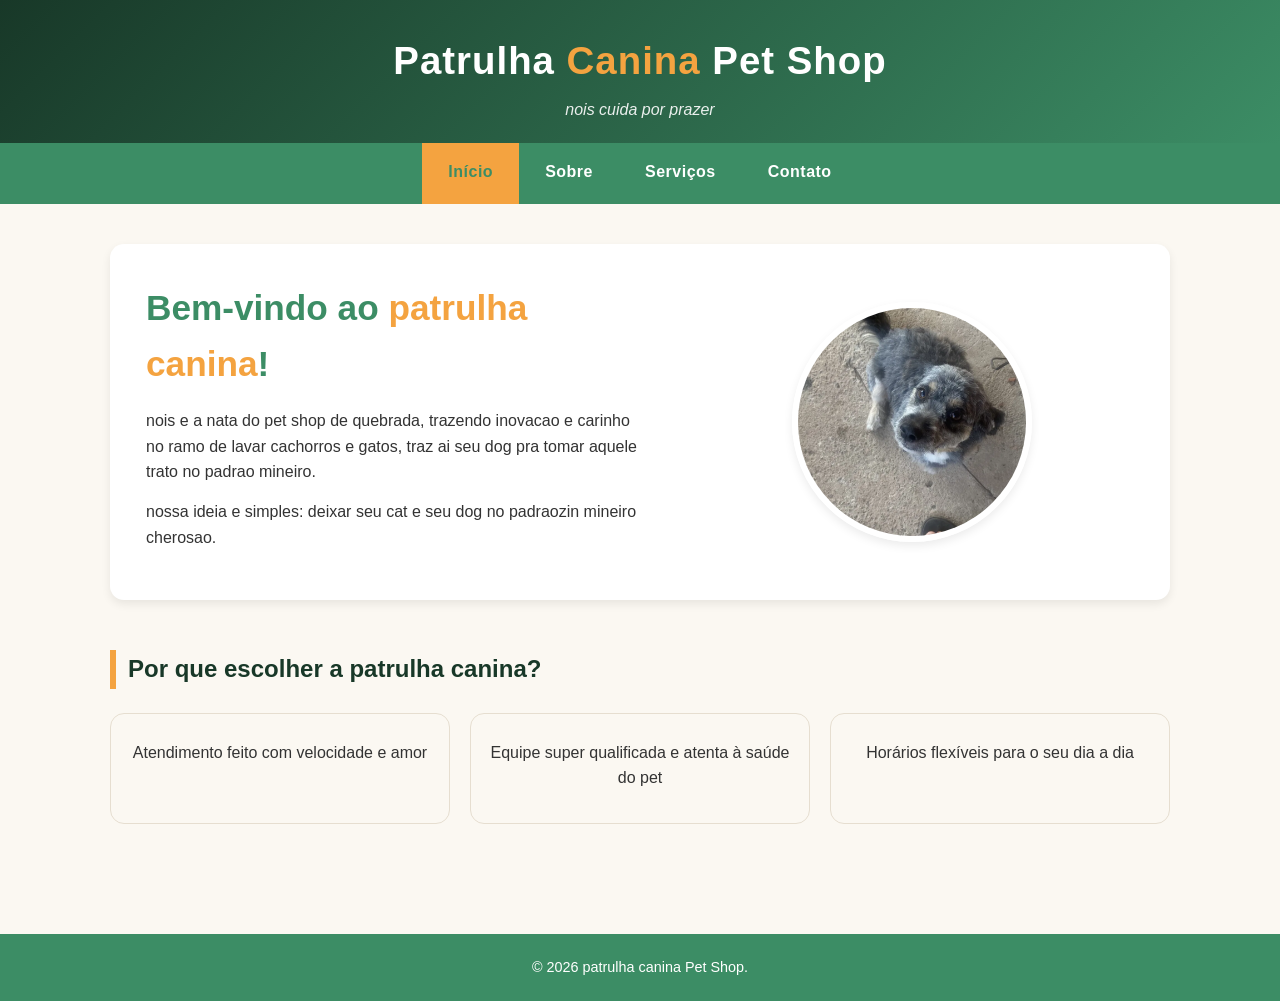
==== meu-site/index.html @ a63798af "Add files via upload" ====
<!DOCTYPE html>
<html lang="pt-br">
<head>
  <meta charset="UTF-8">
  <meta name="viewport" content="width=device-width, initial-scale=1.0">
  <title>patrulha canina  Pet Shop - Início</title>
  <link rel="stylesheet" href="css/style.css">
</head>
<body>

  <header>
    <div class="logo"> Patrulha <span>Canina</span> Pet Shop</div>
    <div class="slogan">nois cuida por prazer</div>
  </header>

  <nav>
    <ul>
      <li><a href="index.html" class="ativo">Início</a></li>
      <li><a href="sobre.html">Sobre</a></li>
      <li><a href="servicos.html">Serviços</a></li>
      <li><a href="contato.html">Contato</a></li>
    </ul>
  </nav>

  <main>

    <section class="hero">
      <div class="hero-texto">
        <h1>Bem-vindo ao <span class="destaque">patrulha canina</span>!</h1>
        <p>
        nois e a nata do pet shop de quebrada, trazendo inovacao e carinho no ramo de lavar cachorros e gatos,
        traz ai seu dog pra tomar aquele trato no padrao mineiro.
        </p>
        <p>
          nossa ideia e simples: deixar seu cat e seu dog no padraozin mineiro cherosao.
        </p>
      </div>
      <div class="hero-imagem">
      <img src="imagens/apollo.webp" alt="Apollo, cachorro feliz" class="foto-redonda ">
      </div>
    </section>

    <section>
      <h2>Por que escolher a patrulha canina?</h2>
      <div class="valores">
        <div class="valor-item">
          <div class="icone"></div>
          <p>Atendimento feito com velocidade e amor</p>
        </div>
        <div class="valor-item">
          <div class="icone"></div>
          <p>Equipe super qualificada e atenta à saúde do pet</p>
        </div>
        <div class="valor-item">
          <div class="icone"></div>
          <p>Horários flexíveis para o seu dia a dia</p>
        </div>
      </div>
    </section>

  </main>

  <footer>
    &copy; 2026 patrulha canina Pet Shop.
  </footer>

</body>
</html>
---- meu-site/css/style.css ----
* {
  margin: 0;
  padding: 0;
  box-sizing: border-box;
}


:root {
  --cor-primaria: #183828;      /* verde principal */
  --cor-primaria-escura: #3c8d65;
  --cor-secundaria: #f4a340;    /* laranja pra dar uma destacada */
  --cor-fundo: #fbf8f2;         /* bege clarin */
  --cor-fundo-alt: #ffffff;
  --cor-texto: #333333;
  --cor-texto-claro: #ffffff;
  --sombra: 0 4px 10px rgba(0, 0, 0, 0.08);
  --raio: 14px;
}

body {
  font-family: 'Trebuchet MS', Verdana, Arial, sans-serif;
  background-color: var(--cor-fundo);
  color: var(--cor-texto);
  line-height: 1.6;
}

img {
  max-width: 100%;
  display: block;
}


header {
  background: linear-gradient(135deg, var(--cor-primaria), var(--cor-primaria-escura));
  color: var(--cor-texto-claro);
  padding: 30px 20px 20px 20px;
  text-align: center;
}

header .logo {
  font-size: 2.4rem;
  font-weight: bold;
  letter-spacing: 1px;
}

header .logo span {
  color: var(--cor-secundaria);
}

header .slogan {
  font-size: 1rem;
  font-style: italic;
  margin-top: 6px;
  opacity: 0.9;
}

/*Menu para navegaçao*/
nav {
  background-color: var(--cor-primaria-escura);
  padding: 0;
}

nav ul {
  list-style: none;
  display: flex;
  justify-content: center;
  flex-wrap: wrap;
}

nav ul li {
  margin: 0;
}

nav ul li a {
  display: block;
  color: var(--cor-texto-claro);
  text-decoration: none;
  padding: 16px 26px;
  font-size: 1rem;
  font-weight: bold;
  letter-spacing: 0.5px;
  transition: background-color 0.3s ease, color 0.3s ease;
  border-bottom: 3px solid transparent;
}


nav ul li a:hover {
  background-color: var(--cor-secundaria);
  color: var(--cor-primaria-escura);
  border-bottom: 3px solid var(--cor-primaria-escura);
}


nav ul li a.ativo {
  background-color: var(--cor-secundaria);
  color: var(--cor-primaria-escura);
}

main {
  max-width: 1100px;
  margin: 0 auto;
  padding: 40px 20px 60px 20px;
}

section {
  margin-bottom: 50px;
}

h1 {
  font-size: 2rem;
  color: var(--cor-primaria-escura);
  margin-bottom: 16px;
}

h2 {
  font-size: 1.5rem;
  color: var(--cor-primaria);
  margin-bottom: 14px;
  border-left: 6px solid var(--cor-secundaria);
  padding-left: 12px;
}

p {
  font-size: 1rem;
  margin-bottom: 14px;
}

.hero {
  display: flex;
  align-items: center;
  gap: 40px;
  background-color: var(--cor-fundo-alt);
  border-radius: var(--raio);
  box-shadow: var(--sombra);
  padding: 36px;
  flex-wrap: wrap;
}

.hero-texto {
  flex: 1 1 320px;
}

.hero-texto h1 {
  font-size: 2.2rem;
}

.hero-texto .destaque {
  color: var(--cor-secundaria);
}

.hero-imagem {
  flex: 1 1 260px;
  display: flex;
  justify-content: center;
}


.imagem-css {
  width: 240px;
  height: 240px;
  border-radius: 50%;
  background: radial-gradient(circle at 30% 30%, var(--cor-secundaria), var(--cor-primaria));
  display: flex;
  align-items: center;
  justify-content: center;
  font-size: 5.5rem;
  box-shadow: var(--sombra);
  border: 6px solid var(--cor-fundo-alt);
}

.imagem-css.pequena {
  width: 180px;
  height: 180px;
  font-size: 4rem;
}
/*foto redonda tive que dar um busque pra conseguir fazer isso*/
.foto-redonda {
  width: 240px;
  height: 240px;
  border-radius: 50%;
  object-fit: cover;
  box-shadow: var(--sombra);
  border: 6px solid var(--cor-fundo-alt);
}

.foto-redonda.pequena {
  width: 180px;
  height: 180px;
}

.sobre-caixa {
  display: flex;
  align-items: center;
  gap: 40px;
  background-color: var(--cor-fundo-alt);
  border-radius: var(--raio);
  box-shadow: var(--sombra);
  padding: 32px;
  flex-wrap: wrap;
}

.sobre-texto {
  flex: 2 1 320px;
}

.sobre-imagem {
  flex: 1 1 200px;
  display: flex;
  justify-content: center;
}

.valores {
  display: flex;
  gap: 20px;
  flex-wrap: wrap;
  margin-top: 24px;
}

.valor-item {
  flex: 1 1 200px;
  background-color: var(--cor-fundo);
  border: 1px solid #e6ded0;
  border-radius: var(--raio);
  padding: 18px;
  text-align: center;
}

.valor-item .icone {
  font-size: 2rem;
  margin-bottom: 8px;
}


.cards {
  display: flex;
  flex-wrap: wrap;
  gap: 24px;
  justify-content: center;
}

.card {
  background-color: var(--cor-fundo-alt);
  border-radius: var(--raio);
  box-shadow: var(--sombra);
  padding: 24px;
  flex: 1 1 230px;
  max-width: 260px;
  text-align: center;
  transition: transform 0.25s ease, box-shadow 0.25s ease;
  border-top: 5px solid var(--cor-secundaria);
}

.card:hover {
  transform: translateY(-8px);
  box-shadow: 0 10px 18px rgba(0, 0, 0, 0.15);
}

.card .icone {
  font-size: 3rem;
  margin-bottom: 12px;
}

.card h3 {
  font-size: 1.15rem;
  color: var(--cor-primaria-escura);
  margin-bottom: 10px;
}

.card p {
  font-size: 0.92rem;
  color: #555;
  margin-bottom: 0;
}

.card .preco {
  display: inline-block;
  margin-top: 12px;
  background-color: var(--cor-primaria);
  color: var(--cor-texto-claro);
  font-weight: bold;
  padding: 6px 14px;
  border-radius: 20px;
  font-size: 0.9rem;
}
/*contatin*/
.contato-caixas {
  display: flex;
  flex-wrap: wrap;
  gap: 24px;
}

.contato-item {
  flex: 1 1 240px;
  background-color: var(--cor-fundo-alt);
  border-radius: var(--raio);
  box-shadow: var(--sombra);
  padding: 26px;
  border-left: 6px solid var(--cor-primaria);
}

.contato-item h2 {
  border-left: none;
  padding-left: 0;
  font-size: 1.2rem;
}

.contato-item .icone {
  font-size: 1.8rem;
  margin-bottom: 10px;
}

.redes-sociais {
  display: flex;
  gap: 14px;
  flex-wrap: wrap;
  margin-top: 8px;
}

.redes-sociais span {
  background-color: var(--cor-fundo);
  border: 1px solid #e6ded0;
  padding: 8px 16px;
  border-radius: 20px;
  font-size: 0.9rem;
}

.mapa {
  margin-top: 20px;
  height: 200px;
  border-radius: var(--raio);
  background: repeating-linear-gradient(
    45deg,
    #e9e2d4,
    #e9e2d4 10px,
    #f4efe4 10px,
    #f4efe4 20px
  );
  display: flex;
  align-items: center;
  justify-content: center;
  color: #7a7263;
  font-weight: bold;
  border: 1px dashed #b9ae97;
}

footer {
  background-color: var(--cor-primaria-escura);
  color: var(--cor-texto-claro);
  text-align: center;
  padding: 22px 10px;
  font-size: 0.9rem;
}
/*parte responsiva simples*/
@media (max-width: 600px) {
  nav ul {
    flex-direction: column;
    text-align: center;
  }

  .hero, .sobre-caixa {
    flex-direction: column;
    text-align: center;
  }

  .hero-imagem, .sobre-imagem {
    justify-content: center;
  }
}
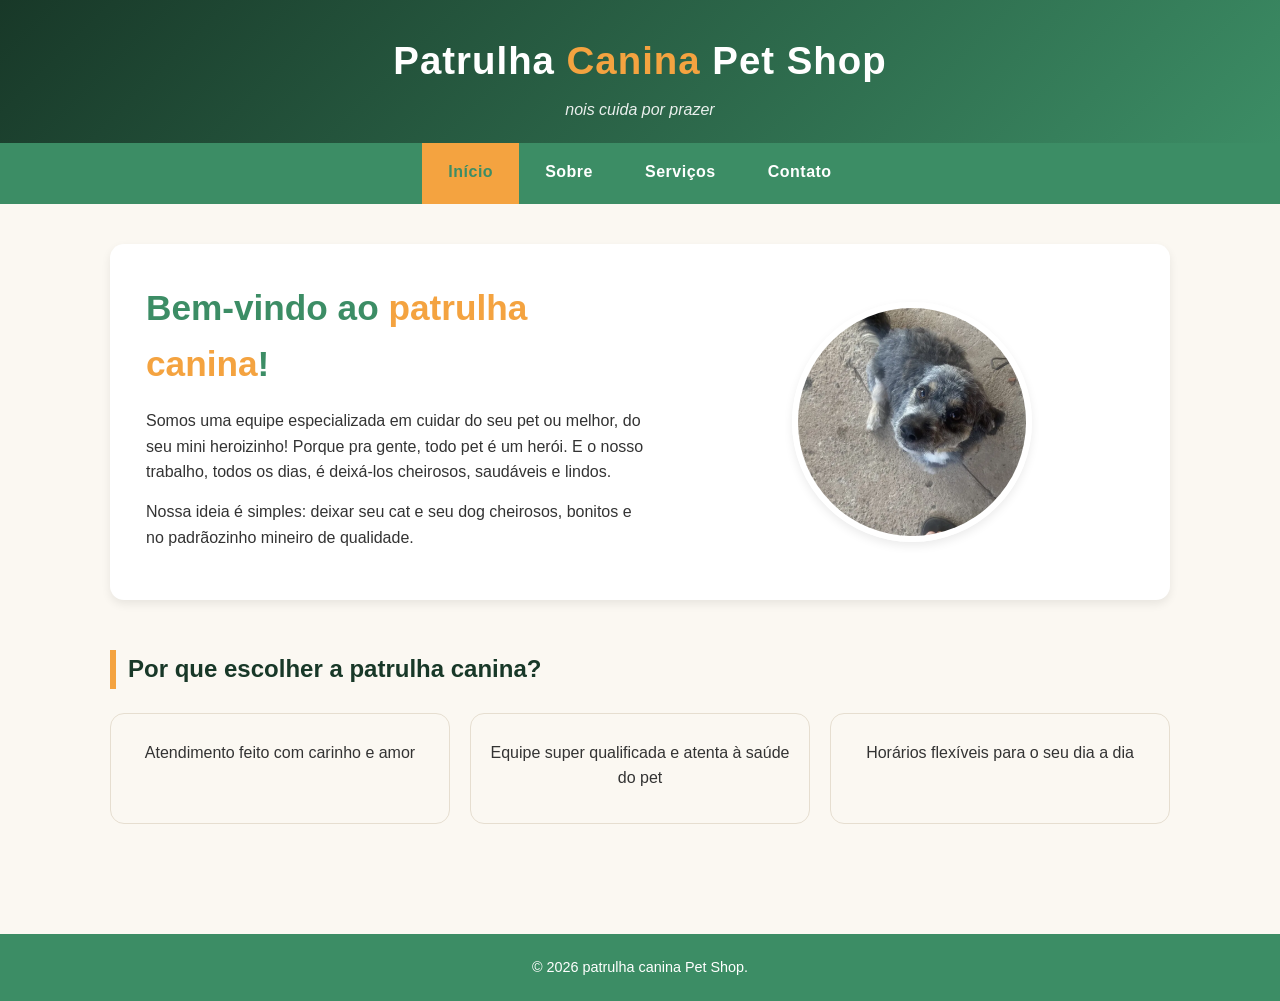
==== commit 136b677f: "Add files via upload Corrige textos de apresentação (erros de português e tom informal)" ====
--- a/meu-site/index.html
+++ b/meu-site/index.html
@@ -28,11 +28,12 @@
       <div class="hero-texto">
         <h1>Bem-vindo ao <span class="destaque">patrulha canina</span>!</h1>
         <p>
-        nois e a nata do pet shop de quebrada, trazendo inovacao e carinho no ramo de lavar cachorros e gatos,
-        traz ai seu dog pra tomar aquele trato no padrao mineiro.
+          Somos uma equipe especializada em cuidar do seu pet ou melhor, do seu mini heroizinho!
+          Porque pra gente, todo pet é um herói.
+          E o nosso trabalho, todos os dias, é deixá-los cheirosos, saudáveis e lindos.
         </p>
         <p>
-          nossa ideia e simples: deixar seu cat e seu dog no padraozin mineiro cherosao.
+          Nossa ideia é simples: deixar seu cat e seu dog cheirosos, bonitos e no padrãozinho mineiro de qualidade.
         </p>
       </div>
       <div class="hero-imagem">
@@ -45,7 +46,7 @@
       <div class="valores">
         <div class="valor-item">
           <div class="icone"></div>
-          <p>Atendimento feito com velocidade e amor</p>
+          <p>Atendimento feito com carinho e amor</p>
         </div>
         <div class="valor-item">
           <div class="icone"></div>
